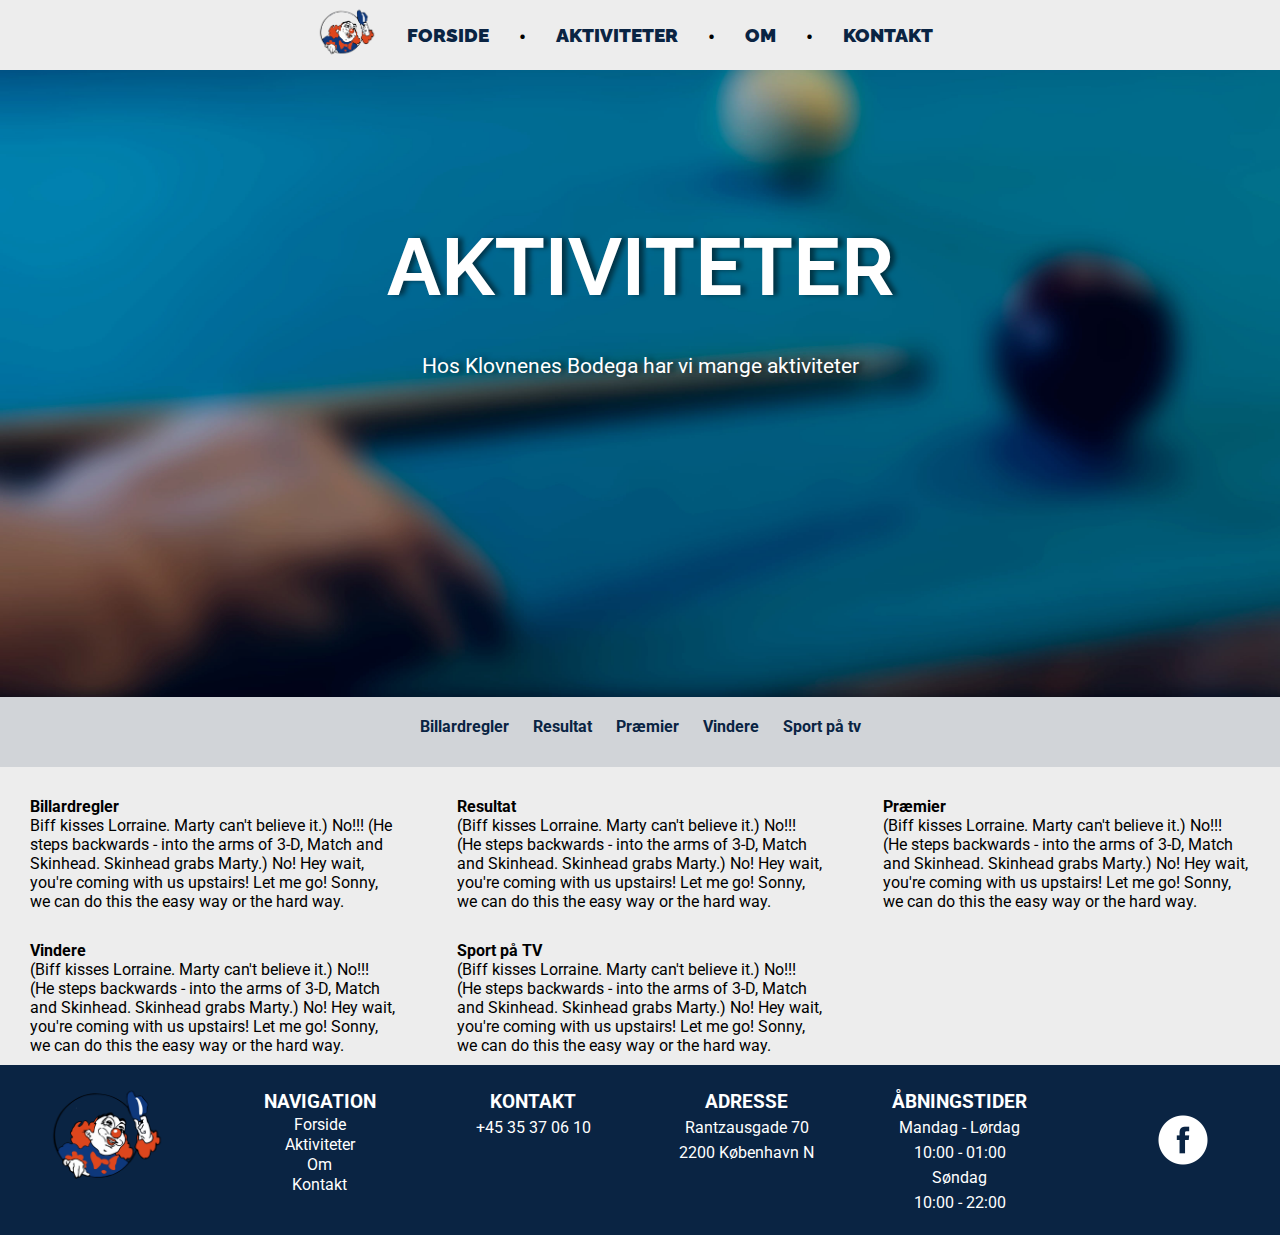
==== aktiviteter.html @ cad86226 "Redigering" ====
<!DOCTYPE html>
<html lang="">

<head>
    <meta charset="utf-8">
    <meta name="viewport" content="width=device-width, initial-scale=1.0">
    <title>Klovnens Bodega - Aktiviteter</title>
    <link rel="stylesheet" href="style.css">
    <link href="https://fonts.googleapis.com/css?family=Luckiest+Guy|Raleway:900|Roboto:400,700" rel="stylesheet">

</head>

<body>
    <header>
        <nav>
            <img class="logo" src="img/logo.png" alt="Logo">
            <li><a href="index.html">Forside</a></li><span>•</span>
            <li><a href="aktiviteter.html">Aktiviteter</a></li><span>•</span>
            <li><a href="om.html">Om</a></li><span>•</span>
            <li><a href="kontakt.html">Kontakt</a></li>
        </nav>
    </header>

    <section id="banner" class="aktivitetbanner">
        <h1>Aktiviteter</h1>
        <p>Hos Klovnenes Bodega har vi mange aktiviteter</p>
    </section>
    <div class="aktivitetmenu">
        <ul class="undermenu">
            <li><a href="#billardregler">Billardregler</a></li>
            <li><a href="#resultat">Resultat</a></li>
            <li><a href="#price">Præmier</a></li>
            <li><a href="#vindere">Vindere</a></li>
            <li><a href="#sport">Sport på tv</a></li>
        </ul>
    </div>

    <div class="sectionwrapper">
        <div class="column">

            <h4 id="billardregler">Billardregler</h4>
            <p>
                Biff kisses Lorraine. Marty can't believe it.) No!!! (He steps backwards - into the arms of 3-D, Match and Skinhead. Skinhead grabs Marty.) No! Hey wait, you're coming with us upstairs! Let me go! Sonny, we can do this the easy way or the hard way.
            </p>
        </div>
        <div class="column">
            <h4 id="resultat">Resultat</h4>
            <p>
                (Biff kisses Lorraine. Marty can't believe it.) No!!! (He steps backwards - into the arms of 3-D, Match and Skinhead. Skinhead grabs Marty.) No! Hey wait, you're coming with us upstairs! Let me go! Sonny, we can do this the easy way or the hard way.
            </p>
        </div>
        <div class="column">
            <h4 id="price">Præmier</h4>
            <p>
                (Biff kisses Lorraine. Marty can't believe it.) No!!! (He steps backwards - into the arms of 3-D, Match and Skinhead. Skinhead grabs Marty.) No! Hey wait, you're coming with us upstairs! Let me go! Sonny, we can do this the easy way or the hard way.
            </p>
        </div>
        <div class="column">
            <h4 id="vindere">Vindere</h4>
            <p>
                (Biff kisses Lorraine. Marty can't believe it.) No!!! (He steps backwards - into the arms of 3-D, Match and Skinhead. Skinhead grabs Marty.) No! Hey wait, you're coming with us upstairs! Let me go! Sonny, we can do this the easy way or the hard way.
            </p>
        </div>
        <div class="column">
            <h4 id="sport">Sport på TV</h4>
            <p>
                (Biff kisses Lorraine. Marty can't believe it.) No!!! (He steps backwards - into the arms of 3-D, Match and Skinhead. Skinhead grabs Marty.) No! Hey wait, you're coming with us upstairs! Let me go! Sonny, we can do this the easy way or the hard way.
            </p>
        </div>
        <div class="column">

        </div>
    </div>

    <footer>
        <div class="column">
            <img src="img/logo.png" alt="Logo">
        </div>
        <div class="column">
            <h3>Navigation</h3>
            <li><a href="index.html">Forside</a></li>
            <li><a href="aktiviteter.html">Aktiviteter</a></li>
            <li><a href="om.html">Om</a></li>
            <li><a href="kontakt.html">Kontakt</a></li>
        </div>

        <div class="column">
            <h3>Kontakt</h3>
            <p>+45 35 37 06 10</p>
        </div>

        <div class="column">
            <h3>Adresse</h3>
            <p>Rantzausgade 70<br>2200 København N</p>
        </div>

        <div class="column">
            <h3>Åbningstider</h3>
            <p>Mandag - Lørdag<br>10:00 - 01:00</p>
            <p>Søndag<br>10:00 - 22:00</p>
        </div>
        <div class="column">
            <img id="facebook" src="img/facebook_icon.png" alt="Facebook Ikon">
        </div>
    </footer>


</body>

</html>
---- style.css ----
* {
    margin: 0;
    padding: 0;
    list-style: none;
}

body {
    font-family: 'Roboto', sans-serif;
    background-color: #ededed;
}

h1 {
    font-family: 'Raleway', sans-serif;
    text-transform: uppercase;
    font-size: 2.2em;
    color: white;
    text-align: center;
}

h2 {
    font-family: 'Raleway', sans-serif;
    font-weight: 900;
}

h4 {
    font-family: 'Roboto', sans-serif;
    font-weight: 700;
}

/********* MENU *********/

header {
    width: 100%;
    height: 70px;
}

header nav {
    display: flex;
    flex-wrap: nowrap;
    width: 100%;
    justify-content: center;
    font-family: 'Raleway', sans-serif;
    font-weight: 900;
    text-transform: uppercase;
    font-size: 1.2em;
}

header nav li {
    margin-left: 10px;
    margin-right: 10px;
    padding-top: 10px;

}

header nav li a {
    display: inline-block;
    line-height: 50px;
    color: #0a2443;
    text-decoration: none;
    list-style: none;
}

header nav li a:hover {
    color: orangered;
}



span {
    padding-top: 25px;

}

.logo {
    width: 60px;
    height: 60px;
    margin-top: 2px;
}


/********* BANNER *********/

.forsidebanner {
    width: 100vw;
    background-image: url(img/banner2.jpg);
    background-size: cover;
}


.forsidebanner:after {
    content: "";
    display: table;
    clear: both;
}

.forsidebanner img {
    width: 300px;
    height: auto;
    display: block;
    margin: 0 auto;
    margin-bottom: 0px;
}

.aktivitetbanner {
    width: 100vw;
    height: 49vw;
    background-image: url(img/banner3.jpg);
    background-size: cover;
}

.kontaktbanner {
    width: 100vw;
    height: 49vw;
    background-image: url(img/banner5.jpg);
    background-size: cover;
}

.ombanner {
    width: 100vw;
    height: 49vw;
    background-image: url(img/banner2.jpg);
    background-size: cover;
}

#banner h1 {
    font-family: 'Raleway', sans-serif;
    text-transform: uppercase;
    font-size: 2.2em;
    color: white;
    text-align: center;
    padding-top: 40px;
    text-shadow: 5px 0px 5px rgba(0, 0, 0, 0.5);
}

#banner p {
    font-family: 'Roboto', sans-serif;
    font-size: 1.3em;
    color: white;
    text-align: center;
    padding-top: 40px;
    text-shadow: 5px 0px 5px rgba(0, 0, 0, 0.5);
}

/********* SECTIONWRAPPER *********/

.sectionwrapper {
    display: flex;
    flex-wrap: wrap;
    margin-bottom: 10px;
}

.sectionwrapper .column {
    flex-grow: 1;
    flex-basis: 300px;
    padding: 30px 30px 0 30px;
}

.sectionwrapper .column:last-child {
    padding: 30px 30px 30px 30px;
}

/********* AKTIVITETER *********/

.aktivitetmenu {
    background-color: #d1d4d8;
}

ul.undermenu {
    margin: 0 auto;
    height: 50px;
    width: 461px;
    padding-top: 20px;
    background-color: #d1d4d8;
}

.undermenu li {
    display: inline;
    margin: 10px;
}

.undermenu li a {
    font-family: 'Roboto', sans-serif;
    font-weight: 700;
    display: inline;
    text-align: center;
    text-decoration: none;
    color: #0a2443;
}

.undermenu li a:hover {
    color: orangered;
}

/********* FOOTER *********/

footer {
    background-color: #0a2443;
    color: white;
    display: flex;
    flex-wrap: wrap;
}

footer .column {
    flex-grow: 1;
    flex-basis: 400px;
    text-align: center;
    line-height: 25px;
    padding-bottom: 20px;
}

footer .column img {
    padding: 10px;
    width: 120px;
}

#facebook {
    width: 50px;
    padding-left: 30px;
    padding-top: 50px;
    padding-bottom: 20px;
}

footer .column h3 {
    padding-top: 25px;
    text-transform: uppercase;
}

footer .column li {
    line-height: 20px;
}

footer .column li a {
    color: white;
    text-decoration: none;
}

@media screen and (min-width: 0px and max-width:561) {

    .logo {
        display: none;
    }

    .forsidebanner img {
        width: 200px;
    }
}

@media screen and (min-width: 0px) {

    #banner_forside h1 {
        padding: 0px;
        padding-bottom: 50px;

    }

    header nav {
        font-size: 0.8em;
    }


}

@media screen and (min-width: 560px) {

    footer .column {
        flex-basis: 350px;
    }

    #banner h1 {
        padding-top: 40px;
    }

    header nav li {
        margin-left: 30px;
        margin-right: 30px;
        padding-top: 10px;

    }

    #banner_forside h1 {
        padding: 0px;
        padding-bottom: 50px;

    }


    header nav {
        font-size: 0.8em;
    }

    .logo {
        width: 60px;
        height: 60px;
        margin-top: 2px;
    }

}

@media screen and (min-width: 768px) {

    footer .column {
        flex-basis: 50%;
    }

    #banner h1 {
        font-size: 4em;
        padding-top: 150px;
    }

    #banner_forside h1 {
        padding: 0px;
        padding-bottom: 100px;

    }


    header nav {
        font-size: 1.2em;
    }

    .logo {
        width: 60px;
        height: 60px;
        margin-top: 2px;
    }

}

@media screen and (min-width: 992px) {
    footer .column {
        flex-basis: 16.6%;
    }

    #banner h1 {
        font-size: 5em;


    }
    #banner_forside h1 {
        font-size: 5em;
        padding: 0px;
        padding-bottom: 100px;

    }


    header nav {
        font-size: 1.2em;
    }
    .logo {
        width: 60px;
        height: 60px;
        margin-top: 2px;
    }

}
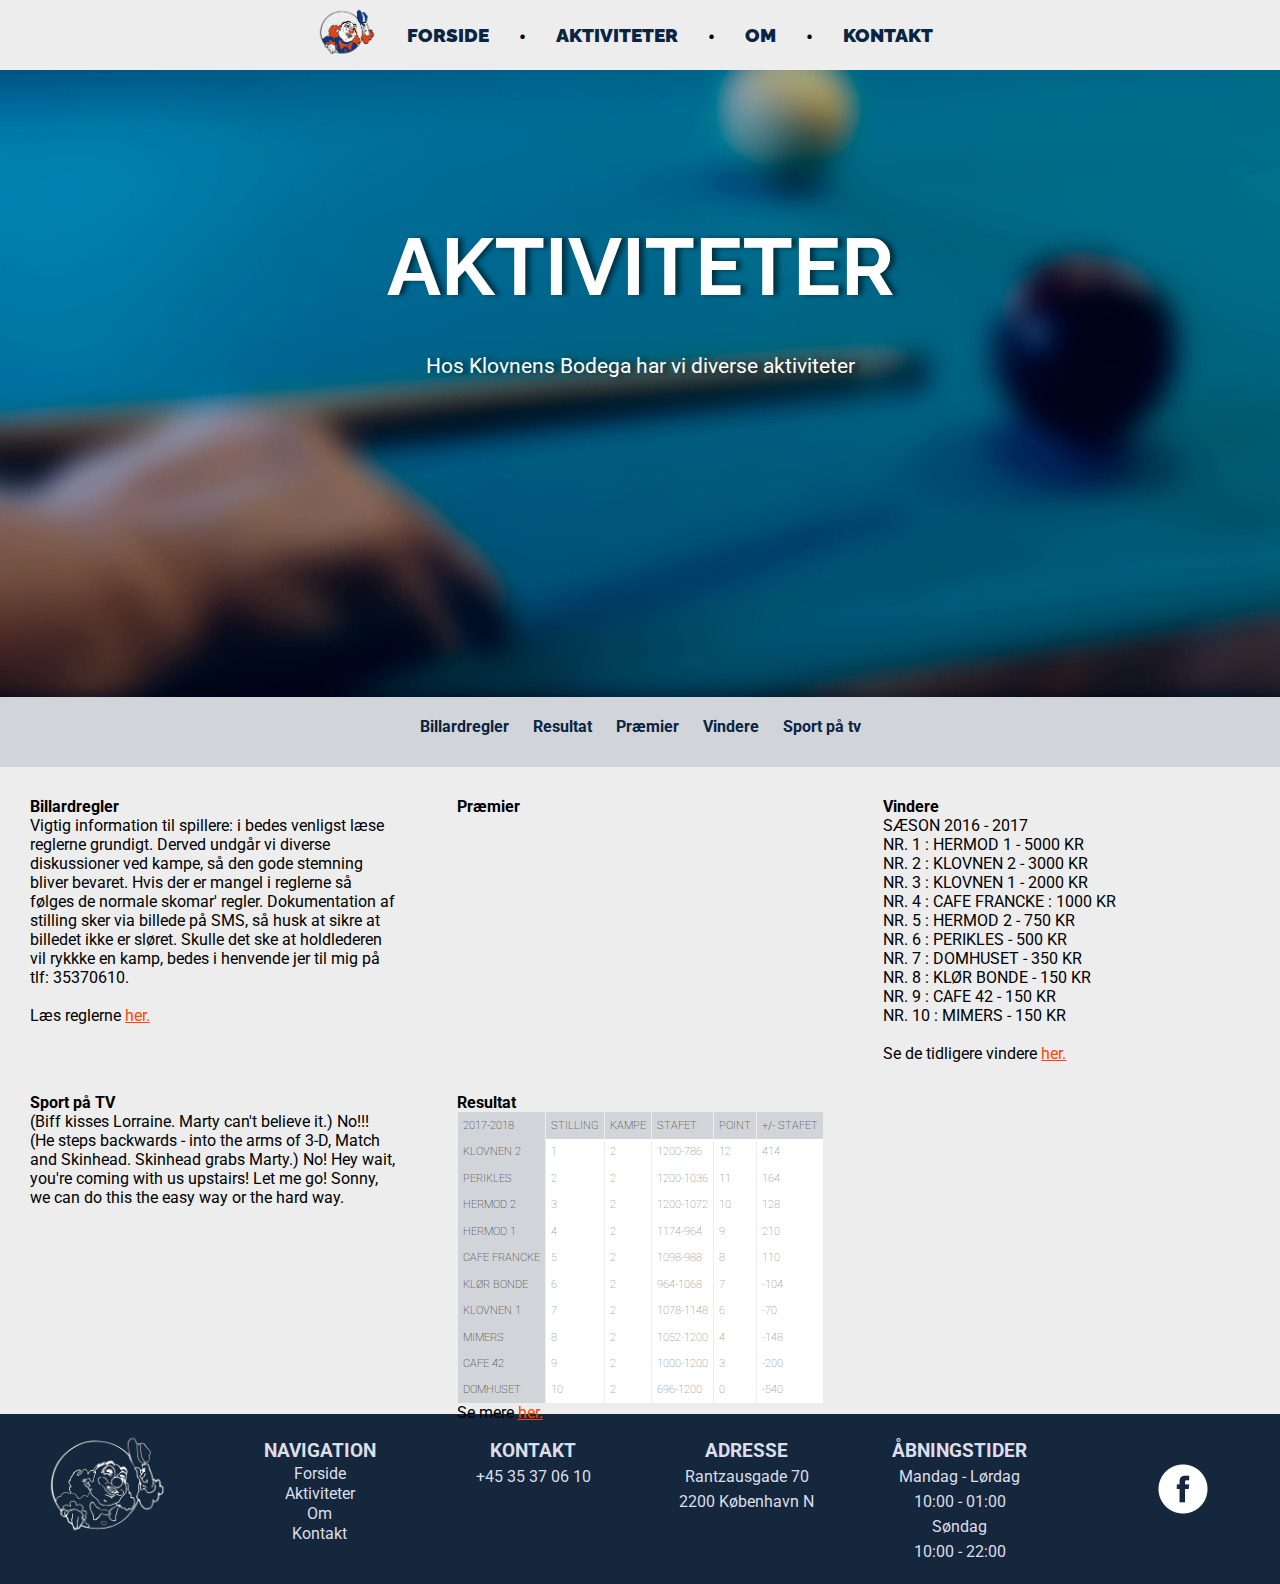
==== commit 6b92578b: "Changes" ====
--- a/aktiviteter.html
+++ b/aktiviteter.html
@@ -23,7 +23,7 @@
 
     <section id="banner" class="aktivitetbanner">
         <h1>Aktiviteter</h1>
-        <p>Hos Klovnenes Bodega har vi mange aktiviteter</p>
+        <p>Hos Klovnens Bodega har vi diverse aktiviteter</p>
     </section>
     <div class="aktivitetmenu">
         <ul class="undermenu">
@@ -39,34 +39,277 @@
         <div class="column">
 
             <h4 id="billardregler">Billardregler</h4>
+            <p>Vigtig information til spillere: i bedes venligst læse reglerne grundigt. Derved undgår vi diverse diskussioner ved kampe, så den gode stemning bliver bevaret. Hvis der er mangel i reglerne så følges de normale skomar' regler. Dokumentation af stilling sker via billede på SMS, så husk at sikre at billedet ikke er sløret. Skulle det ske at holdlederen vil rykkke en kamp, bedes i henvende jer til mig på tlf: 35370610. </p><br>
             <p>
-                Biff kisses Lorraine. Marty can't believe it.) No!!! (He steps backwards - into the arms of 3-D, Match and Skinhead. Skinhead grabs Marty.) No! Hey wait, you're coming with us upstairs! Let me go! Sonny, we can do this the easy way or the hard way.
+                Læs reglerne <a href="pdf/regler.pdf" target="_blank">her.</a>
             </p>
         </div>
         <div class="column">
-            <h4 id="resultat">Resultat</h4>
-            <p>
-                (Biff kisses Lorraine. Marty can't believe it.) No!!! (He steps backwards - into the arms of 3-D, Match and Skinhead. Skinhead grabs Marty.) No! Hey wait, you're coming with us upstairs! Let me go! Sonny, we can do this the easy way or the hard way.
-            </p>
-        </div>
-        <div class="column">
-            <h4 id="price">Præmier</h4>
-            <p>
-                (Biff kisses Lorraine. Marty can't believe it.) No!!! (He steps backwards - into the arms of 3-D, Match and Skinhead. Skinhead grabs Marty.) No! Hey wait, you're coming with us upstairs! Let me go! Sonny, we can do this the easy way or the hard way.
-            </p>
+            <h4 id="resultat">Præmier</h4>
+
         </div>
         <div class="column">
             <h4 id="vindere">Vindere</h4>
-            <p>
-                (Biff kisses Lorraine. Marty can't believe it.) No!!! (He steps backwards - into the arms of 3-D, Match and Skinhead. Skinhead grabs Marty.) No! Hey wait, you're coming with us upstairs! Let me go! Sonny, we can do this the easy way or the hard way.
-            </p>
+
+            <ul>
+                <li>SÆSON 2016 - 2017</li>
+                <li>NR. 1 : HERMOD 1 - 5000 KR</li>
+                <li>NR. 2 : KLOVNEN 2 - 3000 KR</li>
+                <li>NR. 3 : KLOVNEN 1 - 2000 KR</li>
+                <li>NR. 4 : CAFE FRANCKE : 1000 KR</li>
+                <li>NR. 5 : HERMOD 2 - 750 KR</li>
+                <li>NR. 6 : PERIKLES - 500 KR</li>
+                <li>NR. 7 : DOMHUSET - 350 KR</li>
+                <li>NR. 8 : KLØR BONDE - 150 KR</li>
+                <li>NR. 9 : CAFE 42 - 150 KR</li>
+                <li>NR. 10 : MIMERS - 150 KR</li>
+            </ul>
+            <br>
+            <p>Se de tidligere vindere <a href="pdf/regler.pdf" target="_blank">her.</a></p>
+
+
         </div>
         <div class="column">
             <h4 id="sport">Sport på TV</h4>
             <p>
                 (Biff kisses Lorraine. Marty can't believe it.) No!!! (He steps backwards - into the arms of 3-D, Match and Skinhead. Skinhead grabs Marty.) No! Hey wait, you're coming with us upstairs! Let me go! Sonny, we can do this the easy way or the hard way.
             </p>
-        </div>
+
+        </div>
+        <div class="column">
+            <h4>Resultat</h4>
+            <table>
+                <tbody>
+                    <tr>
+                        <td>
+                            <p><span>2017-2018</span></p>
+                        </td>
+                        <td>
+                            <p><span>STILLING</span></p>
+                        </td>
+                        <td>
+                            <p><span>KAMPE</span></p>
+                        </td>
+                        <td>
+                            <p><span>STAFET</span></p>
+                        </td>
+                        <td>
+                            <p><span>POINT</span></p>
+                        </td>
+                        <td>
+                            <p><span>+/- STAFET</span></p>
+                        </td>
+                    </tr>
+                    <tr>
+                        <td>
+                            <p><span>KLOVNEN 2</span></p>
+                        </td>
+                        <td>
+                            <p><span>1</span></p>
+                        </td>
+                        <td>
+                            <p><span>2</span></p>
+                        </td>
+                        <td>
+                            <p><span>1200-786</span></p>
+                        </td>
+                        <td>
+                            <p><span>12</span></p>
+                        </td>
+                        <td>
+                            <p><span>414</span></p>
+                        </td>
+                    </tr>
+                    <tr>
+                        <td>
+                            <p><span>PERIKLES</span></p>
+                        </td>
+                        <td>
+                            <p><span>2</span></p>
+                        </td>
+                        <td>
+                            <p><span>2</span></p>
+                        </td>
+                        <td>
+                            <p><span>1200-1036</span></p>
+                        </td>
+                        <td>
+                            <p><span>11</span></p>
+                        </td>
+                        <td>
+                            <p><span>164</span></p>
+                        </td>
+                    </tr>
+                    <tr>
+                        <td>
+                            <p><span>HERMOD 2</span></p>
+                        </td>
+                        <td>
+                            <p><span>3</span></p>
+                        </td>
+                        <td>
+                            <p><span>2</span></p>
+                        </td>
+                        <td>
+                            <p><span>1200-1072</span></p>
+                        </td>
+                        <td>
+                            <p><span>10</span></p>
+                        </td>
+                        <td>
+                            <p><span>128</span></p>
+                        </td>
+                    </tr>
+                    <tr>
+                        <td>
+                            <p><span>HERMOD 1</span></p>
+                        </td>
+                        <td>
+                            <p><span>4</span></p>
+                        </td>
+                        <td>
+                            <p><span>2</span></p>
+                        </td>
+                        <td>
+                            <p><span>1174-964</span></p>
+                        </td>
+                        <td>
+                            <p><span>9</span></p>
+                        </td>
+                        <td>
+                            <p><span>210</span></p>
+                        </td>
+                    </tr>
+                    <tr>
+                        <td>
+                            <p><span>CAFE FRANCKE</span></p>
+                        </td>
+                        <td>
+                            <p><span>5</span></p>
+                        </td>
+                        <td>
+                            <p><span>2</span></p>
+                        </td>
+                        <td>
+                            <p><span>1098-988</span>
+                            </p>
+                        </td>
+                        <td>
+                            <p><span>8</span></p>
+                        </td>
+                        <td>
+                            <p><span>110</span></p>
+                        </td>
+                    </tr>
+                    <tr>
+                        <td>
+                            <p><span>KLØR BONDE</span></p>
+                        </td>
+                        <td>
+                            <p><span>6</span></p>
+                        </td>
+                        <td>
+                            <p><span>2</span></p>
+                        </td>
+                        <td>
+                            <p><span>964-1068</span></p>
+                        </td>
+                        <td>
+                            <p><span>7</span></p>
+                        </td>
+                        <td>
+                            <p><span>-104</span></p>
+                        </td>
+                    </tr>
+                    <tr>
+                        <td>
+                            <p><span>KLOVNEN 1</span></p>
+                        </td>
+                        <td>
+                            <p><span>7</span></p>
+                        </td>
+                        <td>
+                            <p><span>2</span></p>
+                        </td>
+                        <td>
+                            <p><span>1078-1148</span></p>
+                        </td>
+                        <td>
+                            <p><span>6</span></p>
+                        </td>
+                        <td>
+                            <p><span>-70</span></p>
+                        </td>
+                    </tr>
+
+                    <tr>
+                        <td>
+                            <p><span>MIMERS</span></p>
+                        </td>
+                        <td>
+                            <p><span>8</span></p>
+                        </td>
+                        <td>
+                            <p><span>2</span></p>
+                        </td>
+                        <td>
+                            <p><span>1052-1200</span></p>
+                        </td>
+                        <td>
+                            <p><span>4</span></p>
+                        </td>
+                        <td>
+                            <p><span>-148</span></p>
+                        </td>
+                    </tr>
+
+                    <tr>
+                        <td>
+                            <p><span>CAFE 42</span></p>
+                        </td>
+                        <td>
+                            <p><span>9</span></p>
+                        </td>
+                        <td>
+                            <p><span>2</span></p>
+                        </td>
+                        <td>
+                            <p><span>1000-1200</span></p>
+                        </td>
+                        <td>
+                            <p><span>3</span></p>
+                        </td>
+                        <td>
+                            <p><span>-200</span></p>
+                        </td>
+                    </tr>
+
+                    <tr>
+                        <td>
+                            <p><span>DOMHUSET</span></p>
+                        </td>
+                        <td>
+                            <p><span>10</span></p>
+                        </td>
+                        <td>
+                            <p><span>2</span></p>
+                        </td>
+                        <td>
+                            <p><span>696-1200</span></p>
+                        </td>
+                        <td>
+                            <p><span>0</span></p>
+                        </td>
+                        <td>
+                            <p><span>-540</span></p>
+                        </td>
+                    </tr>
+
+                </tbody>
+            </table>
+            <p class="space">Se mere <a href="pdf/regler.pdf" target="_blank">her.</a></p>
+        </div>
+
         <div class="column">
 
         </div>
@@ -74,7 +317,7 @@
 
     <footer>
         <div class="column">
-            <img src="img/logo.png" alt="Logo">
+            <img src="img/logo_hvid.png" alt="Logo">
         </div>
         <div class="column">
             <h3>Navigation</h3>
--- a/style.css
+++ b/style.css
@@ -25,6 +25,10 @@
 h4 {
     font-family: 'Roboto', sans-serif;
     font-weight: 700;
+}
+
+a {
+    color: orangered;
 }
 
 /********* MENU *********/
@@ -82,7 +86,7 @@
 
 .forsidebanner {
     width: 100vw;
-    background-image: url(img/banner2.jpg);
+    background-image: url(img/banner6.jpg);
     background-size: cover;
 }
 
@@ -146,7 +150,7 @@
 .sectionwrapper {
     display: flex;
     flex-wrap: wrap;
-    margin-bottom: 10px;
+    margin-bottom: 30px;
 }
 
 .sectionwrapper .column {
@@ -191,11 +195,58 @@
     color: orangered;
 }
 
+table {
+    width: 100%;
+    height: 100%;
+    border-spacing: 0px;
+}
+
+.column:after {
+    content: "";
+    display: table;
+    clear: both;
+}
+
+td p {
+    color: dimgray;
+    font-weight: 100;
+    font-size: 0.7em;
+}
+
+tr {
+    background-color: white;
+
+}
+
+
+tr:first-child {
+    background-color: #d1d4d8;
+}
+
+tr:first-child p {
+    color: black;
+}
+
+td:first-child {
+    background-color: #d1d4d8;
+
+}
+
+td:first-child p {
+    color: black;
+}
+
+table td {
+    padding: 5px;
+    border-left: 1px solid #eee;
+
+}
+
 /********* FOOTER *********/
 
 footer {
-    background-color: #0a2443;
-    color: white;
+    background-color: #15273c;
+    color: #dcdeeb;
     display: flex;
     flex-wrap: wrap;
 }
@@ -230,7 +281,7 @@
 }
 
 footer .column li a {
-    color: white;
+    color: #dcdeeb;
     text-decoration: none;
 }
 
@@ -354,3 +405,15 @@
     }
 
 }
+
+.hs-responsive-embed-youtube iframe {
+    position: absolute;
+    width: 100%;
+    height: 100%;
+}
+
+.hs-responsive-embed-youtube {
+    position: relative;
+    padding-bottom: 56.25%;
+    /* 16:9 Aspect Ratio */
+}
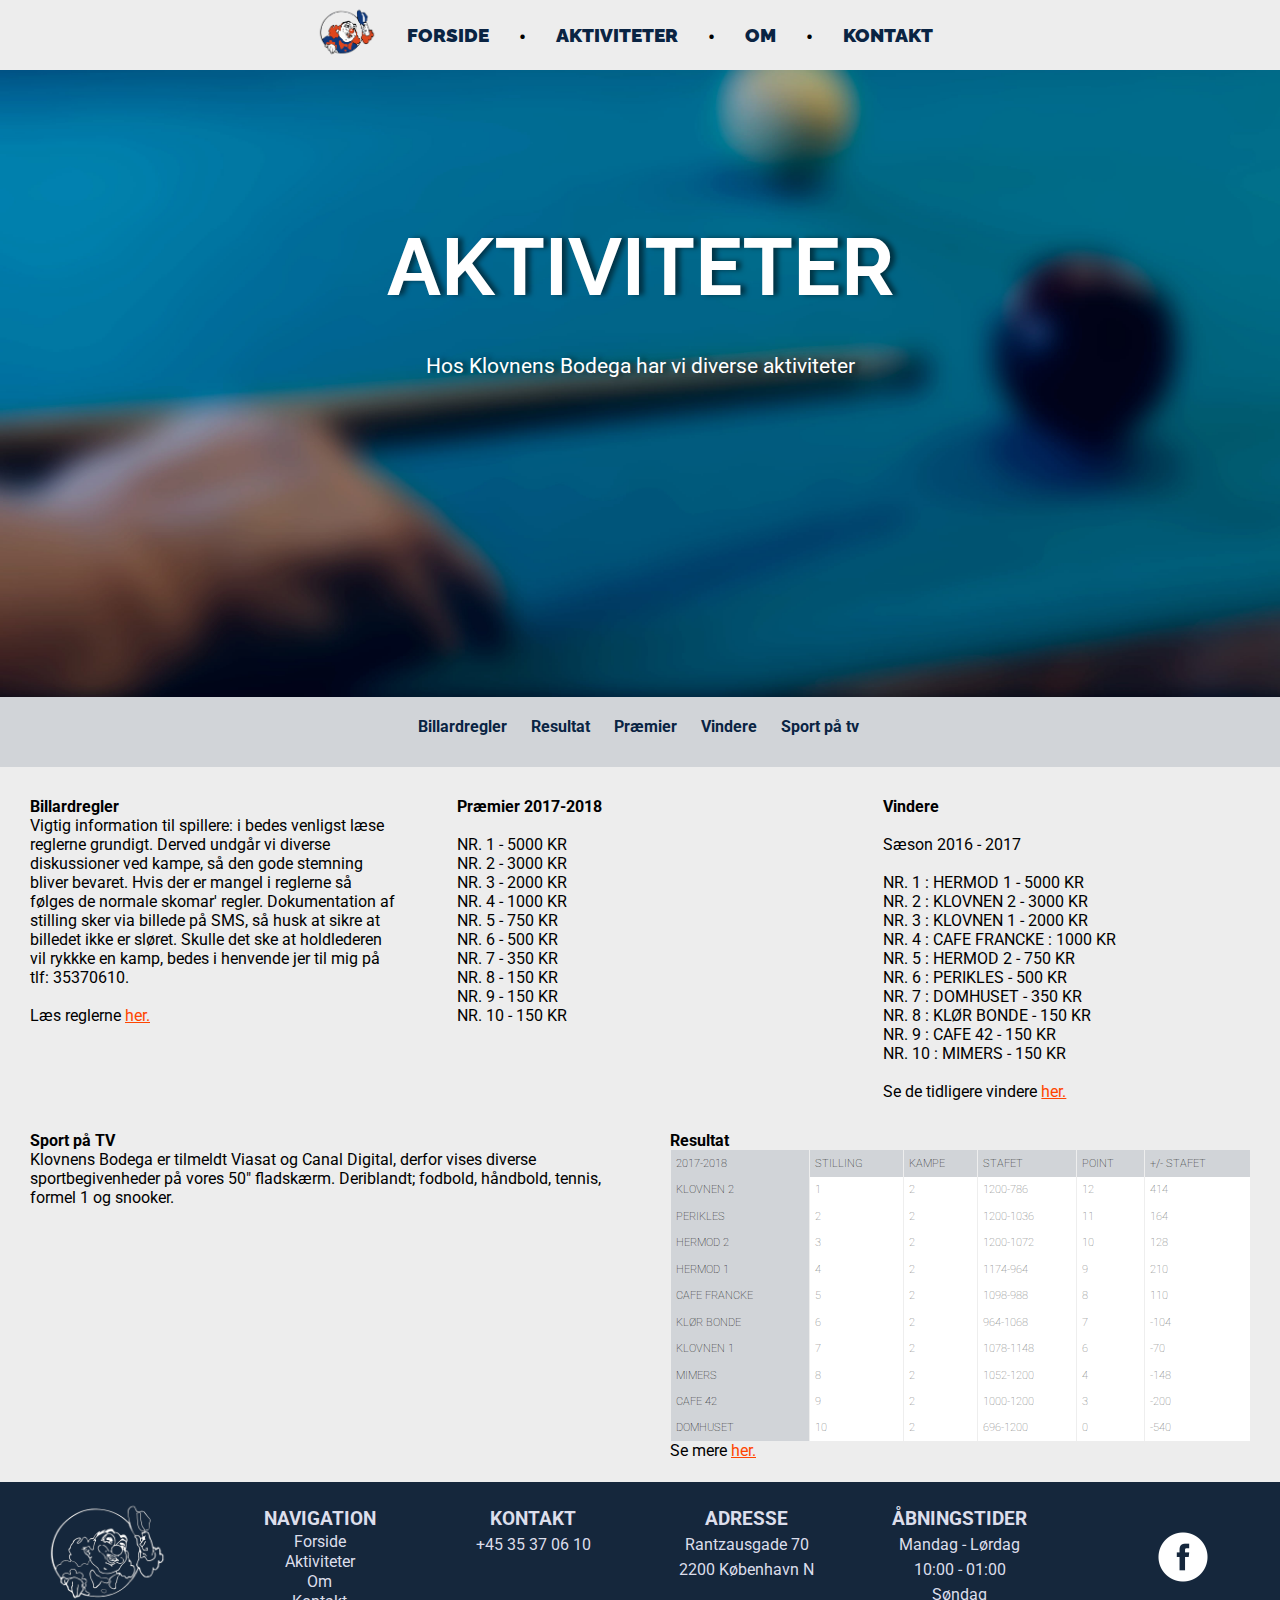
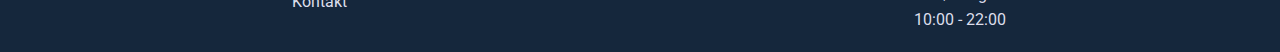
==== commit f81aa881: "changes" ====
--- a/aktiviteter.html
+++ b/aktiviteter.html
@@ -45,14 +45,25 @@
             </p>
         </div>
         <div class="column">
-            <h4 id="resultat">Præmier</h4>
-
-        </div>
-        <div class="column">
-            <h4 id="vindere">Vindere</h4>
-
+            <h4 id="resultat">Præmier 2017-2018</h4><br>
             <ul>
-                <li>SÆSON 2016 - 2017</li>
+                <li>NR. 1 - 5000 KR</li>
+                <li>NR. 2 - 3000 KR</li>
+                <li>NR. 3 - 2000 KR</li>
+                <li>NR. 4 - 1000 KR</li>
+                <li>NR. 5 - 750 KR</li>
+                <li>NR. 6 - 500 KR</li>
+                <li>NR. 7 - 350 KR</li>
+                <li>NR. 8 - 150 KR</li>
+                <li>NR. 9 - 150 KR</li>
+                <li>NR. 10 - 150 KR</li>
+            </ul>
+
+        </div>
+        <div class="column">
+            <h4 id="vindere">Vindere</h4><br>
+            <ul>
+                <li>Sæson 2016 - 2017</li><br>
                 <li>NR. 1 : HERMOD 1 - 5000 KR</li>
                 <li>NR. 2 : KLOVNEN 2 - 3000 KR</li>
                 <li>NR. 3 : KLOVNEN 1 - 2000 KR</li>
@@ -69,14 +80,14 @@
 
 
         </div>
-        <div class="column">
+        <div class="column smal">
             <h4 id="sport">Sport på TV</h4>
             <p>
-                (Biff kisses Lorraine. Marty can't believe it.) No!!! (He steps backwards - into the arms of 3-D, Match and Skinhead. Skinhead grabs Marty.) No! Hey wait, you're coming with us upstairs! Let me go! Sonny, we can do this the easy way or the hard way.
+                Klovnens Bodega er tilmeldt Viasat og Canal Digital, derfor vises diverse sportbegivenheder på vores 50" fladskærm. Deriblandt; fodbold, håndbold, tennis, formel 1 og snooker.
             </p>
 
         </div>
-        <div class="column">
+        <div class="column tabel">
             <h4>Resultat</h4>
             <table>
                 <tbody>
@@ -310,9 +321,6 @@
             <p class="space">Se mere <a href="pdf/regler.pdf" target="_blank">her.</a></p>
         </div>
 
-        <div class="column">
-
-        </div>
     </div>
 
     <footer>
@@ -343,7 +351,7 @@
             <p>Søndag<br>10:00 - 22:00</p>
         </div>
         <div class="column">
-            <img id="facebook" src="img/facebook_icon.png" alt="Facebook Ikon">
+<a href="https://www.facebook.com/Klovnens-Bodega-147054232111985/" target="_blank"><img id="facebook" src="img/facebook_icon.png" alt="Facebook Ikon"></a>
         </div>
     </footer>
 
--- a/style.css
+++ b/style.css
@@ -30,6 +30,7 @@
 a {
     color: orangered;
 }
+
 
 /********* MENU *********/
 
@@ -172,14 +173,15 @@
 ul.undermenu {
     margin: 0 auto;
     height: 50px;
-    width: 461px;
+    width: 360px;
     padding-top: 20px;
     background-color: #d1d4d8;
 }
 
 .undermenu li {
     display: inline;
-    margin: 10px;
+    font-size: 0.9em;
+    margin: 10px 0px 10px 5px;
 }
 
 .undermenu li a {
@@ -345,6 +347,24 @@
         margin-top: 2px;
     }
 
+    table {
+        font-size: 1em;
+    }
+
+    ul.undermenu {
+        margin: 0 auto;
+        height: 50px;
+        width: 464px;
+        padding-top: 20px;
+        background-color: #d1d4d8;
+    }
+
+    .undermenu li {
+        display: inline;
+        font-size: 1em;
+        margin: 10px;
+    }
+
 }
 
 @media screen and (min-width: 768px) {
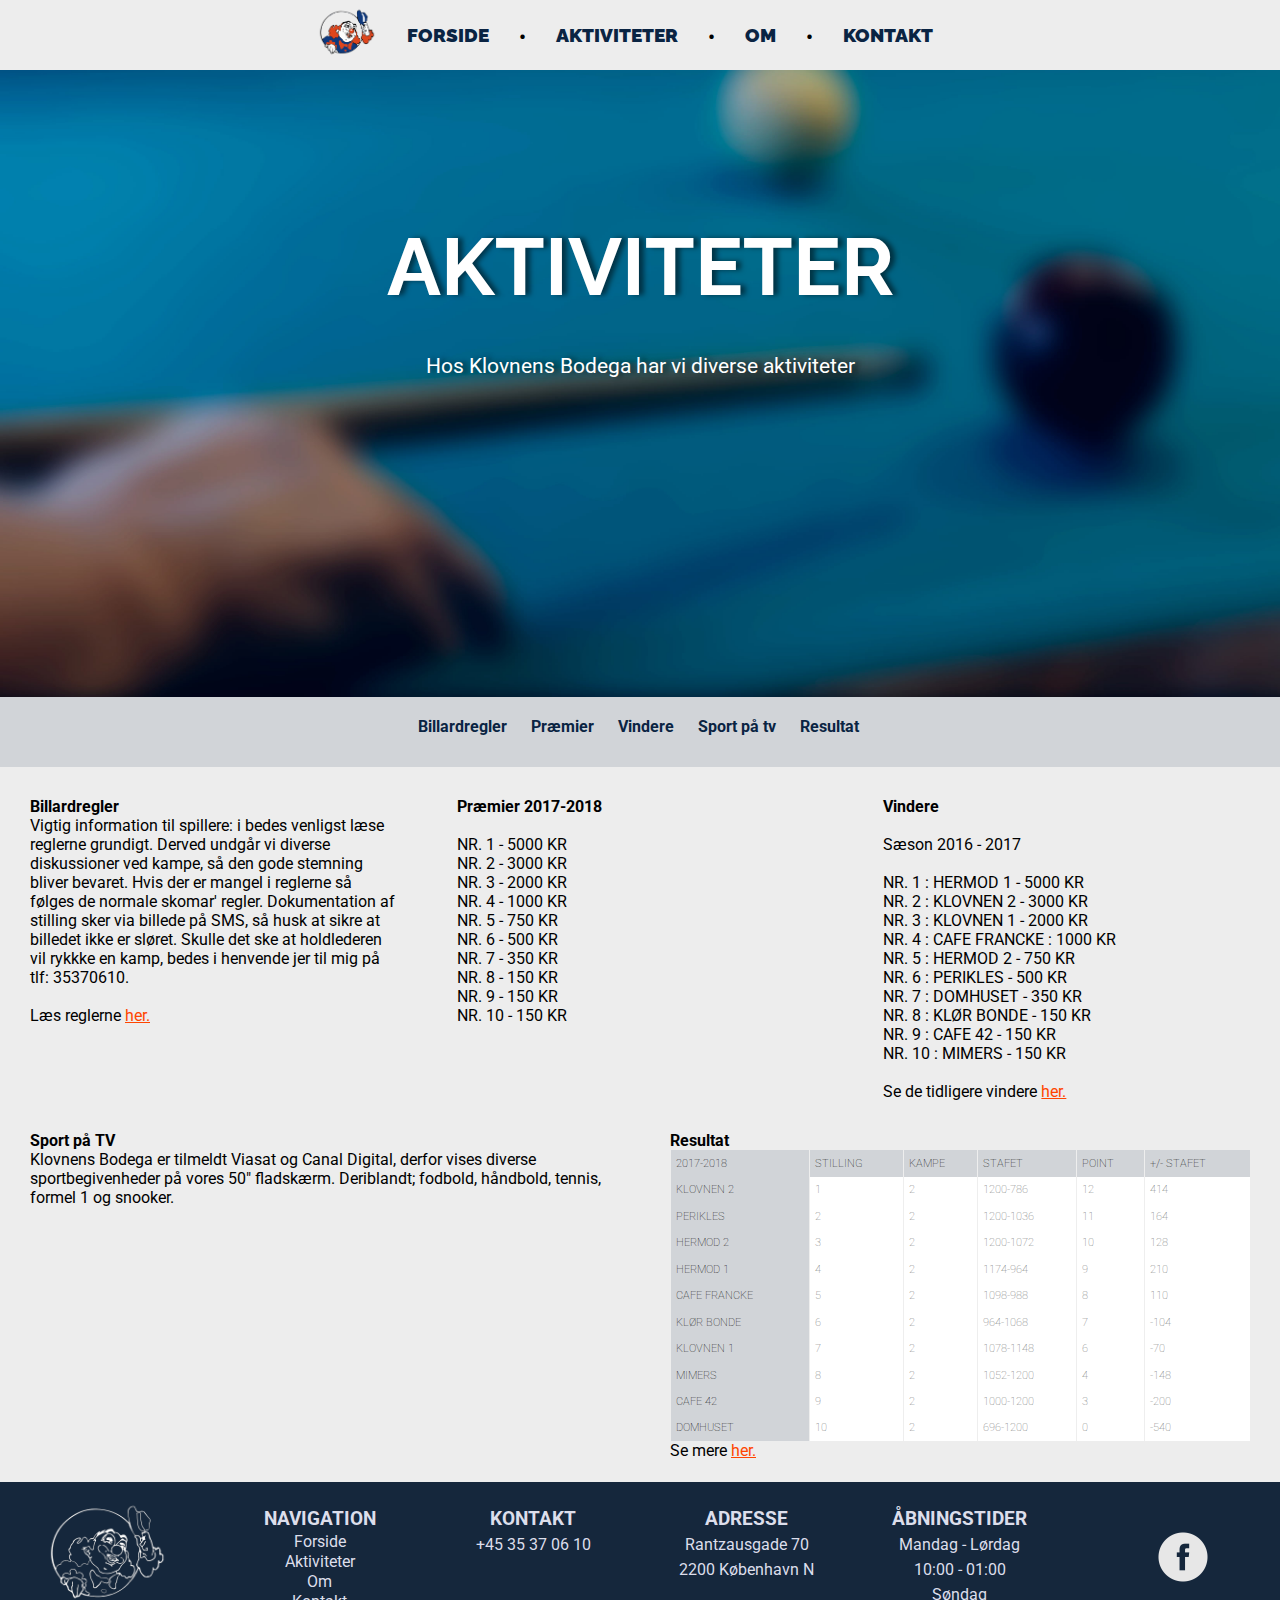
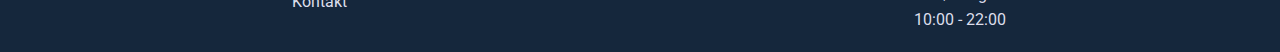
==== commit 17883cdb: "Changes" ====
--- a/aktiviteter.html
+++ b/aktiviteter.html
@@ -28,10 +28,10 @@
     <div class="aktivitetmenu">
         <ul class="undermenu">
             <li><a href="#billardregler">Billardregler</a></li>
-            <li><a href="#resultat">Resultat</a></li>
             <li><a href="#price">Præmier</a></li>
             <li><a href="#vindere">Vindere</a></li>
             <li><a href="#sport">Sport på tv</a></li>
+            <li><a href="#resultat">Resultat</a></li>
         </ul>
     </div>
 
@@ -45,7 +45,7 @@
             </p>
         </div>
         <div class="column">
-            <h4 id="resultat">Præmier 2017-2018</h4><br>
+            <h4 id="price">Præmier 2017-2018</h4><br>
             <ul>
                 <li>NR. 1 - 5000 KR</li>
                 <li>NR. 2 - 3000 KR</li>
@@ -88,7 +88,7 @@
 
         </div>
         <div class="column tabel">
-            <h4>Resultat</h4>
+            <h4 id="resultat">Resultat</h4>
             <table>
                 <tbody>
                     <tr>
@@ -318,7 +318,7 @@
 
                 </tbody>
             </table>
-            <p class="space">Se mere <a href="pdf/regler.pdf" target="_blank">her.</a></p>
+            <p class="space">Se mere <a href="pdf/resultater.pdf" target="_blank">her.</a></p>
         </div>
 
     </div>
@@ -351,7 +351,7 @@
             <p>Søndag<br>10:00 - 22:00</p>
         </div>
         <div class="column">
-<a href="https://www.facebook.com/Klovnens-Bodega-147054232111985/" target="_blank"><img id="facebook" src="img/facebook_icon.png" alt="Facebook Ikon"></a>
+            <a href="https://www.facebook.com/Klovnens-Bodega-147054232111985/" target="_blank"><img id="facebook" src="img/facebook_icon.png" alt="Facebook Ikon"></a>
         </div>
     </footer>
 
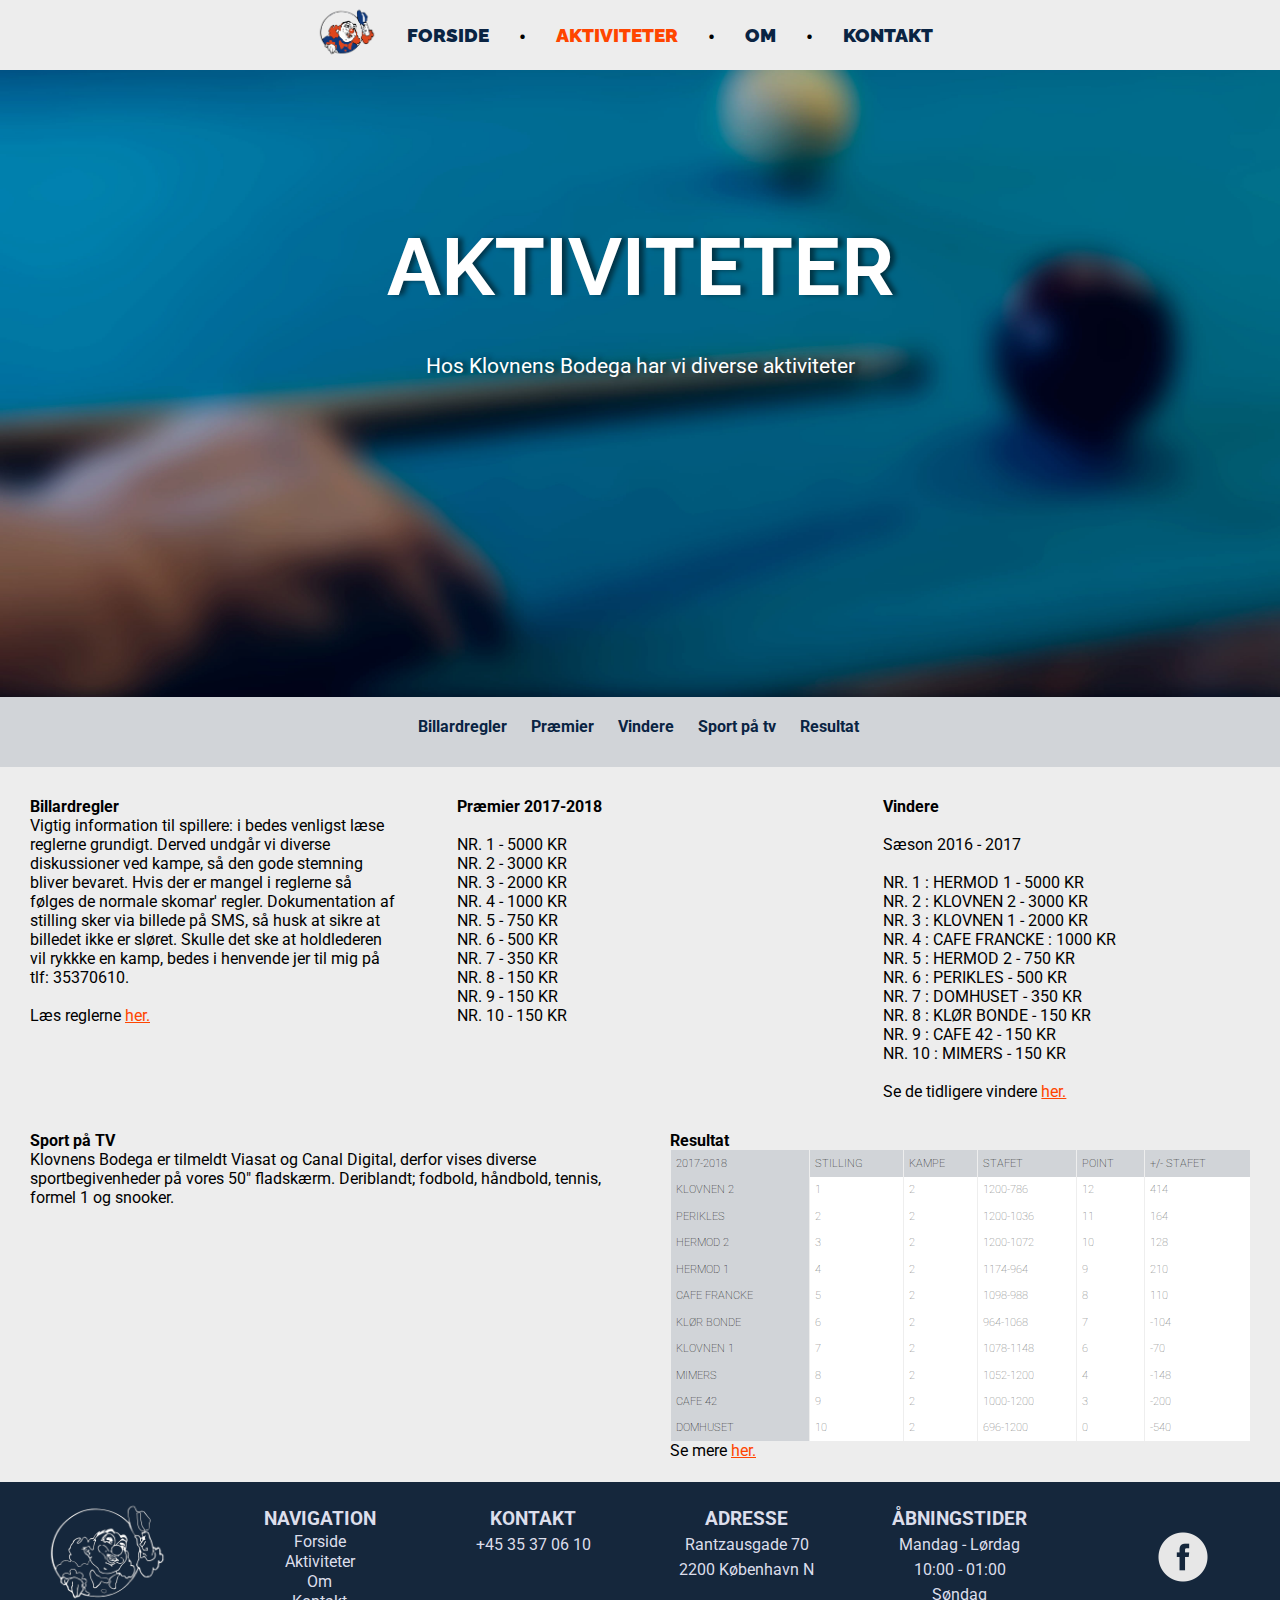
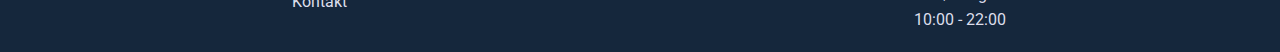
==== commit c2447338: "Changesss" ====
--- a/aktiviteter.html
+++ b/aktiviteter.html
@@ -13,9 +13,9 @@
 <body>
     <header>
         <nav>
-            <img class="logo" src="img/logo.png" alt="Logo">
+            <a href="index.html"><img class="logo" src="img/logo.png" alt="Logo"></a>
             <li><a href="index.html">Forside</a></li><span>•</span>
-            <li><a href="aktiviteter.html">Aktiviteter</a></li><span>•</span>
+            <li><a class="active" href="aktiviteter.html">Aktiviteter</a></li><span>•</span>
             <li><a href="om.html">Om</a></li><span>•</span>
             <li><a href="kontakt.html">Kontakt</a></li>
         </nav>
--- a/style.css
+++ b/style.css
@@ -65,6 +65,10 @@
     list-style: none;
 }
 
+.active {
+    color: orangered;
+}
+
 header nav li a:hover {
     color: orangered;
 }
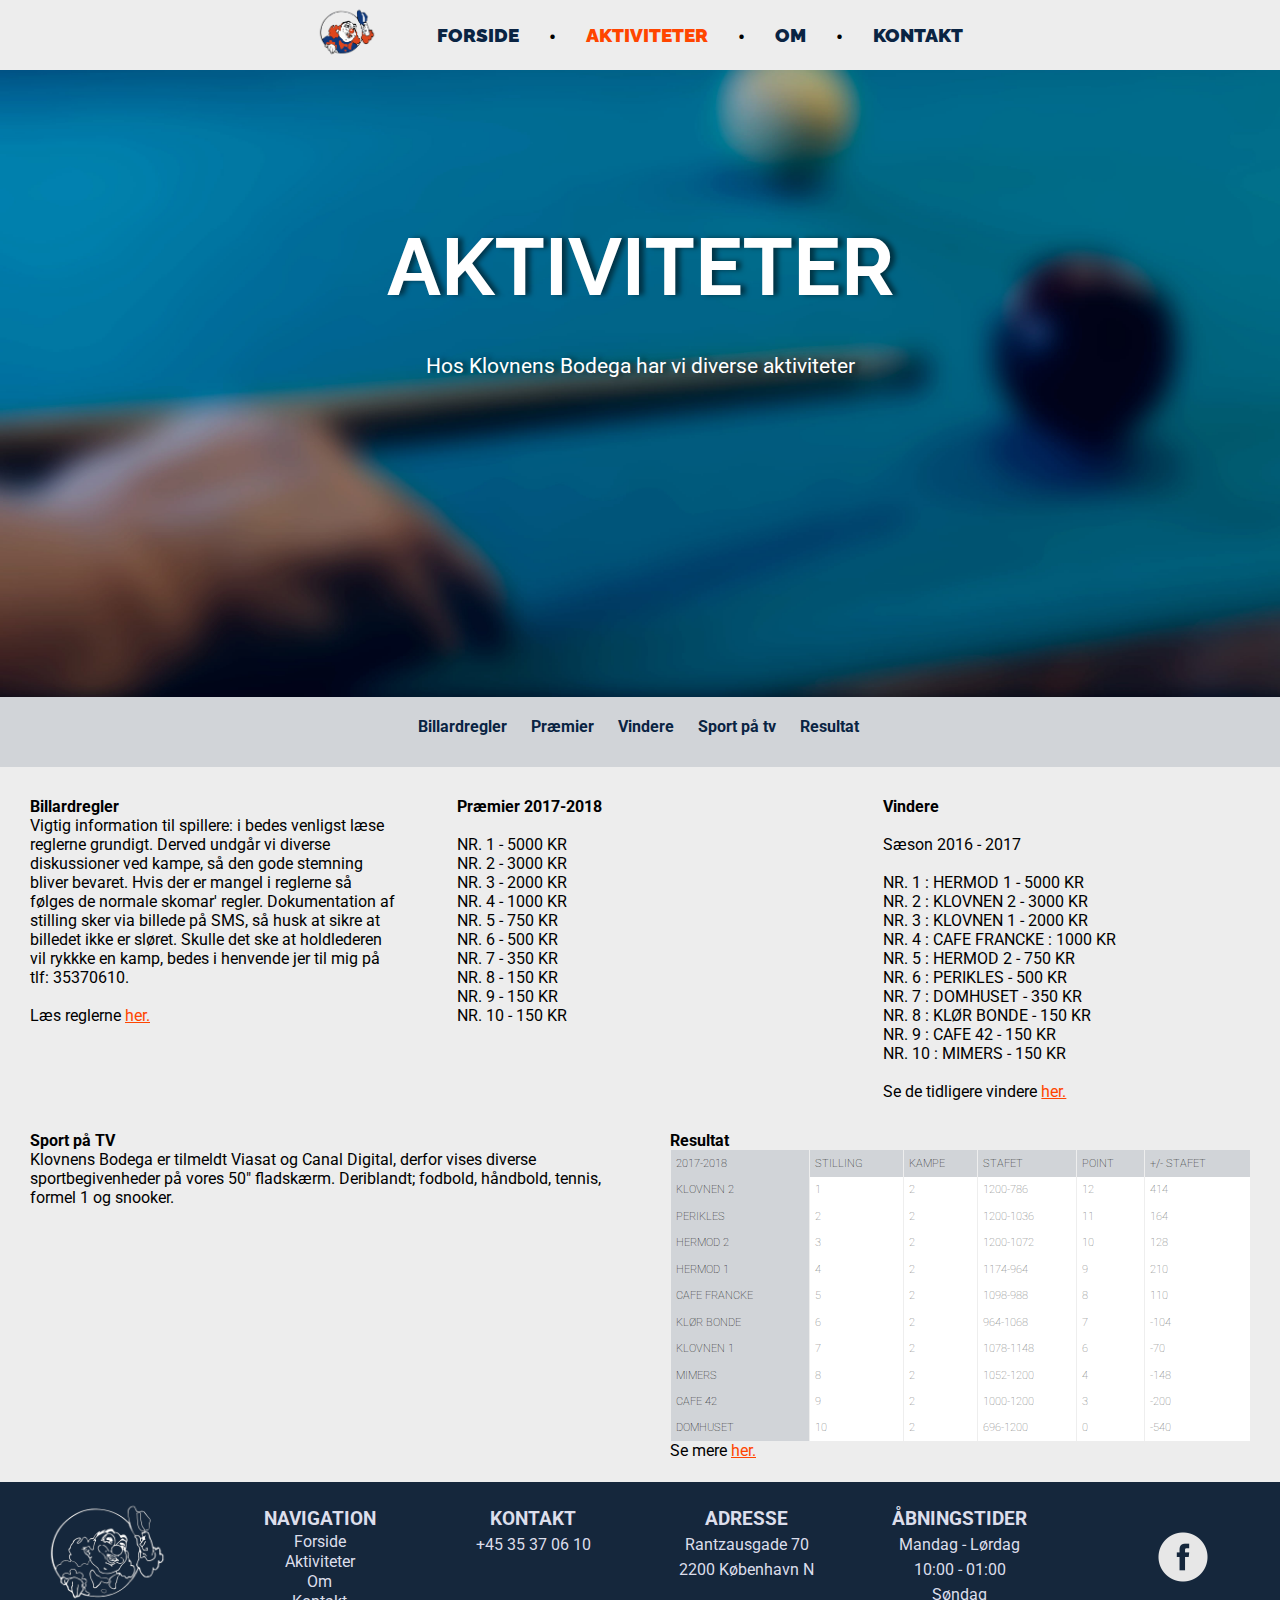
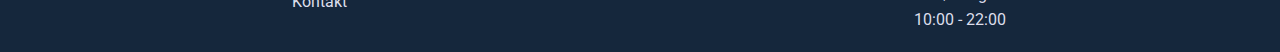
==== commit fb5cc736: "changesss" ====
--- a/aktiviteter.html
+++ b/aktiviteter.html
@@ -13,11 +13,16 @@
 <body>
     <header>
         <nav>
-            <a href="index.html"><img class="logo" src="img/logo.png" alt="Logo"></a>
-            <li><a href="index.html">Forside</a></li><span>•</span>
-            <li><a class="active" href="aktiviteter.html">Aktiviteter</a></li><span>•</span>
-            <li><a href="om.html">Om</a></li><span>•</span>
-            <li><a href="kontakt.html">Kontakt</a></li>
+            <ul>
+                <li><a href="index.html"><img class="logo" src="img/logo.png" alt="Logo"></a></li>
+                <li><a href="index.html">Forside</a></li>
+                <li class="dots"><span>•</span></li>
+                <li><a class="active" href="aktiviteter.html">Aktiviteter</a></li>
+                <li class="dots"><span>•</span></li>
+                <li><a href="om.html">Om</a></li>
+                <li class="dots"><span>•</span></li>
+                <li><a href="kontakt.html">Kontakt</a></li>
+            </ul>
         </nav>
     </header>
 
--- a/style.css
+++ b/style.css
@@ -41,7 +41,6 @@
 
 header nav {
     display: flex;
-    flex-wrap: nowrap;
     width: 100%;
     justify-content: center;
     font-family: 'Raleway', sans-serif;
@@ -50,10 +49,22 @@
     font-size: 1.2em;
 }
 
+header nav ul {
+    display: flex;
+    flex-wrap: nowrap;
+
+}
+
 header nav li {
     margin-left: 10px;
     margin-right: 10px;
     padding-top: 10px;
+
+}
+
+
+header nav li:first-child {
+    padding-top: 0px;
 
 }
 
@@ -73,11 +84,14 @@
     color: orangered;
 }
 
+.dots {
+    padding: 25px 0px 0px 0px;
+    margin: 0px;
+}
 
 
 span {
-    padding-top: 25px;
-
+    padding: 0px;
 }
 
 .logo {
@@ -291,10 +305,12 @@
     text-decoration: none;
 }
 
-@media screen and (min-width: 0px and max-width:561) {
+@media screen and (min-width: 0px) and (max-width: 561px) {
 
     .logo {
-        display: none;
+        width: 60px;
+        height: 60px;
+        margin-top: 2px;
     }
 
     .forsidebanner img {
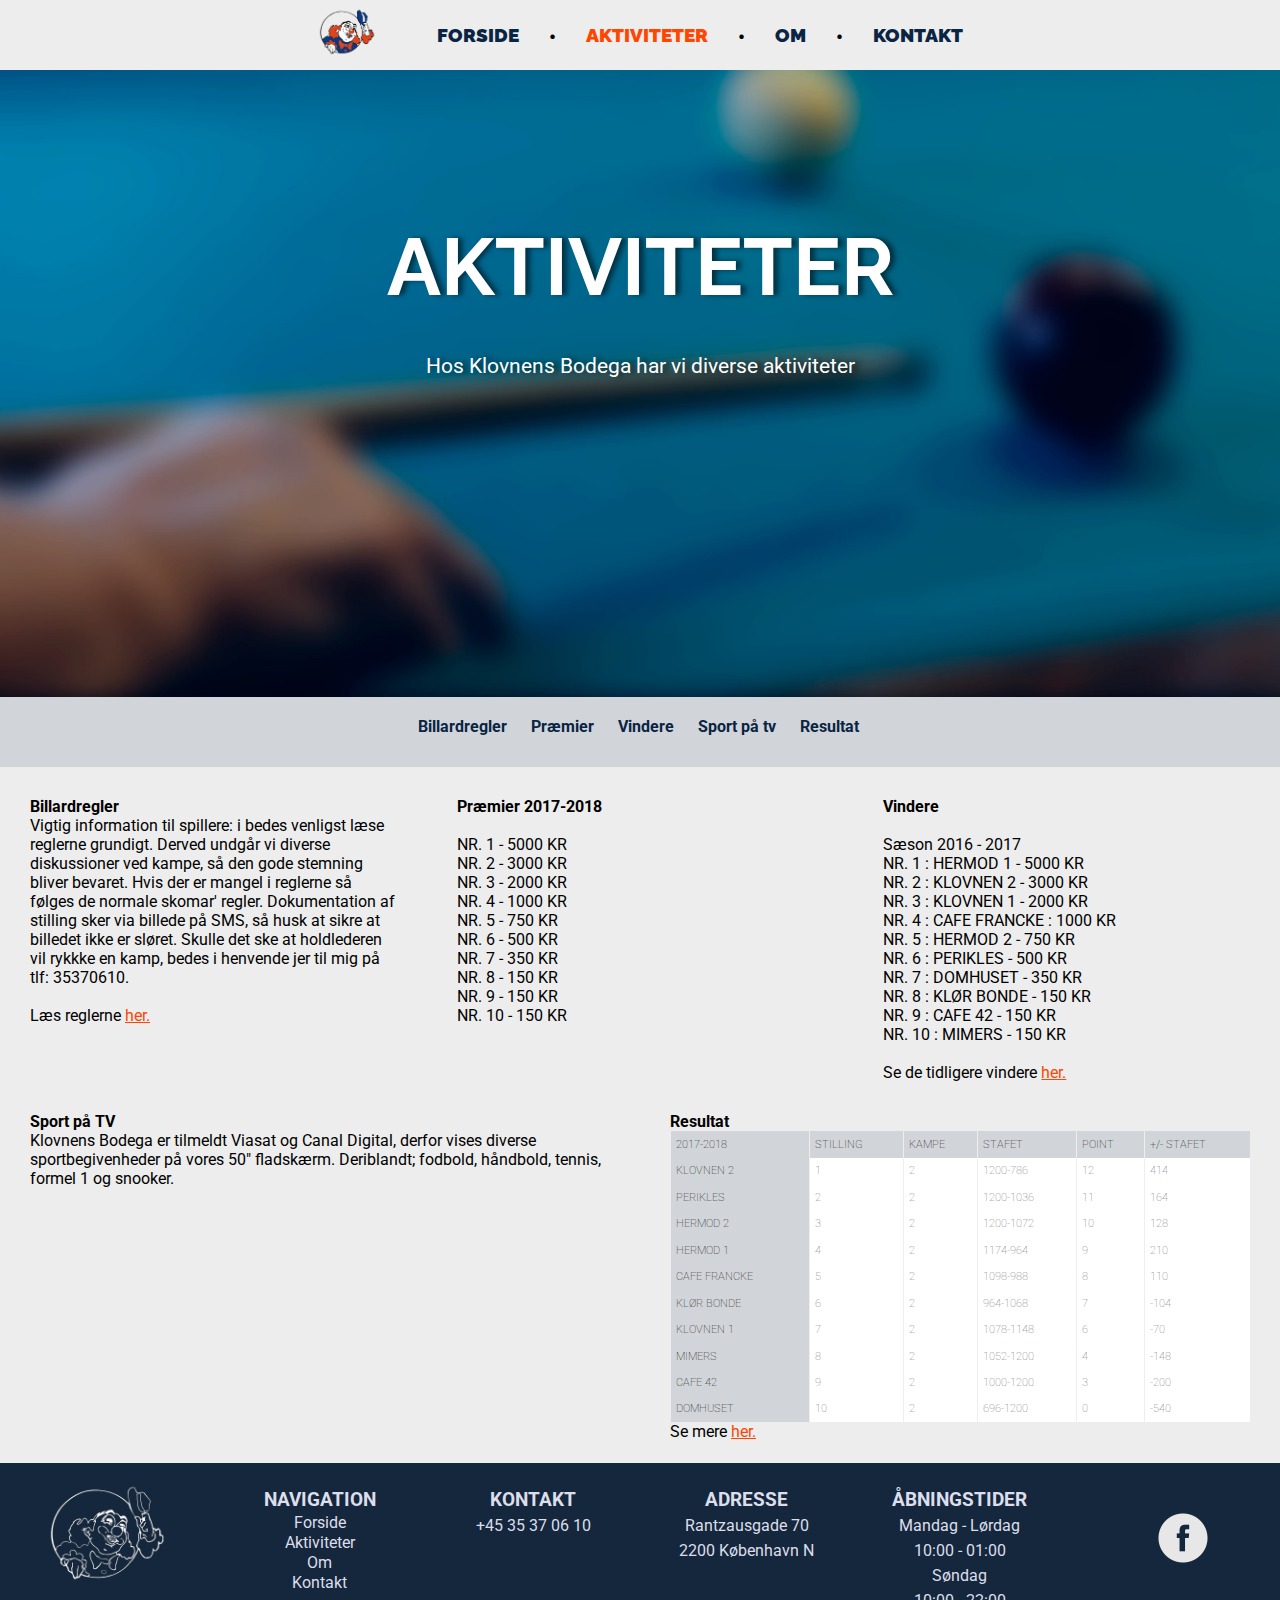
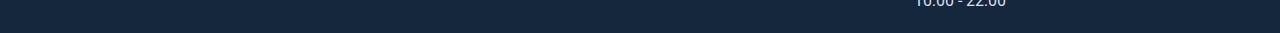
==== commit 3d026dbd: "changeeee" ====
--- a/aktiviteter.html
+++ b/aktiviteter.html
@@ -4,9 +4,13 @@
 <head>
     <meta charset="utf-8">
     <meta name="viewport" content="width=device-width, initial-scale=1.0">
-    <title>Klovnens Bodega - Aktiviteter</title>
+    <meta name="description" content="bodega, klovnens, klovnensbodega, jagtvej, nørrebro">
+    <meta name="keywords" content="Bodega, øl, Nørrebro, rygeforbud, billard, præmier, sport, tv, klovne, fødselsdag">
+    <title>Klovnens Bodega - Forside</title>
     <link rel="stylesheet" href="style.css">
-    <link href="https://fonts.googleapis.com/css?family=Luckiest+Guy|Raleway:900|Roboto:400,700" rel="stylesheet">
+    <link href="https://fonts.googleapis.com/css?family=Roboto:400,700" rel="stylesheet">
+    <link href="https://fonts.googleapis.com/css?family=Raleway:900" rel="stylesheet">
+
 
 </head>
 
@@ -68,7 +72,7 @@
         <div class="column">
             <h4 id="vindere">Vindere</h4><br>
             <ul>
-                <li>Sæson 2016 - 2017</li><br>
+                <li>Sæson 2016 - 2017<br></li>
                 <li>NR. 1 : HERMOD 1 - 5000 KR</li>
                 <li>NR. 2 : KLOVNEN 2 - 3000 KR</li>
                 <li>NR. 3 : KLOVNEN 1 - 2000 KR</li>
@@ -334,10 +338,12 @@
         </div>
         <div class="column">
             <h3>Navigation</h3>
-            <li><a href="index.html">Forside</a></li>
-            <li><a href="aktiviteter.html">Aktiviteter</a></li>
-            <li><a href="om.html">Om</a></li>
-            <li><a href="kontakt.html">Kontakt</a></li>
+            <ul>
+                <li><a href="index.html">Forside</a></li>
+                <li><a href="aktiviteter.html">Aktiviteter</a></li>
+                <li><a href="om.html">Om</a></li>
+                <li><a href="kontakt.html">Kontakt</a></li>
+            </ul>
         </div>
 
         <div class="column">
--- a/style.css
+++ b/style.css
@@ -446,10 +446,12 @@
 
 }
 
+
 .hs-responsive-embed-youtube iframe {
     position: absolute;
     width: 100%;
     height: 100%;
+    border: 0;
 }
 
 .hs-responsive-embed-youtube {
